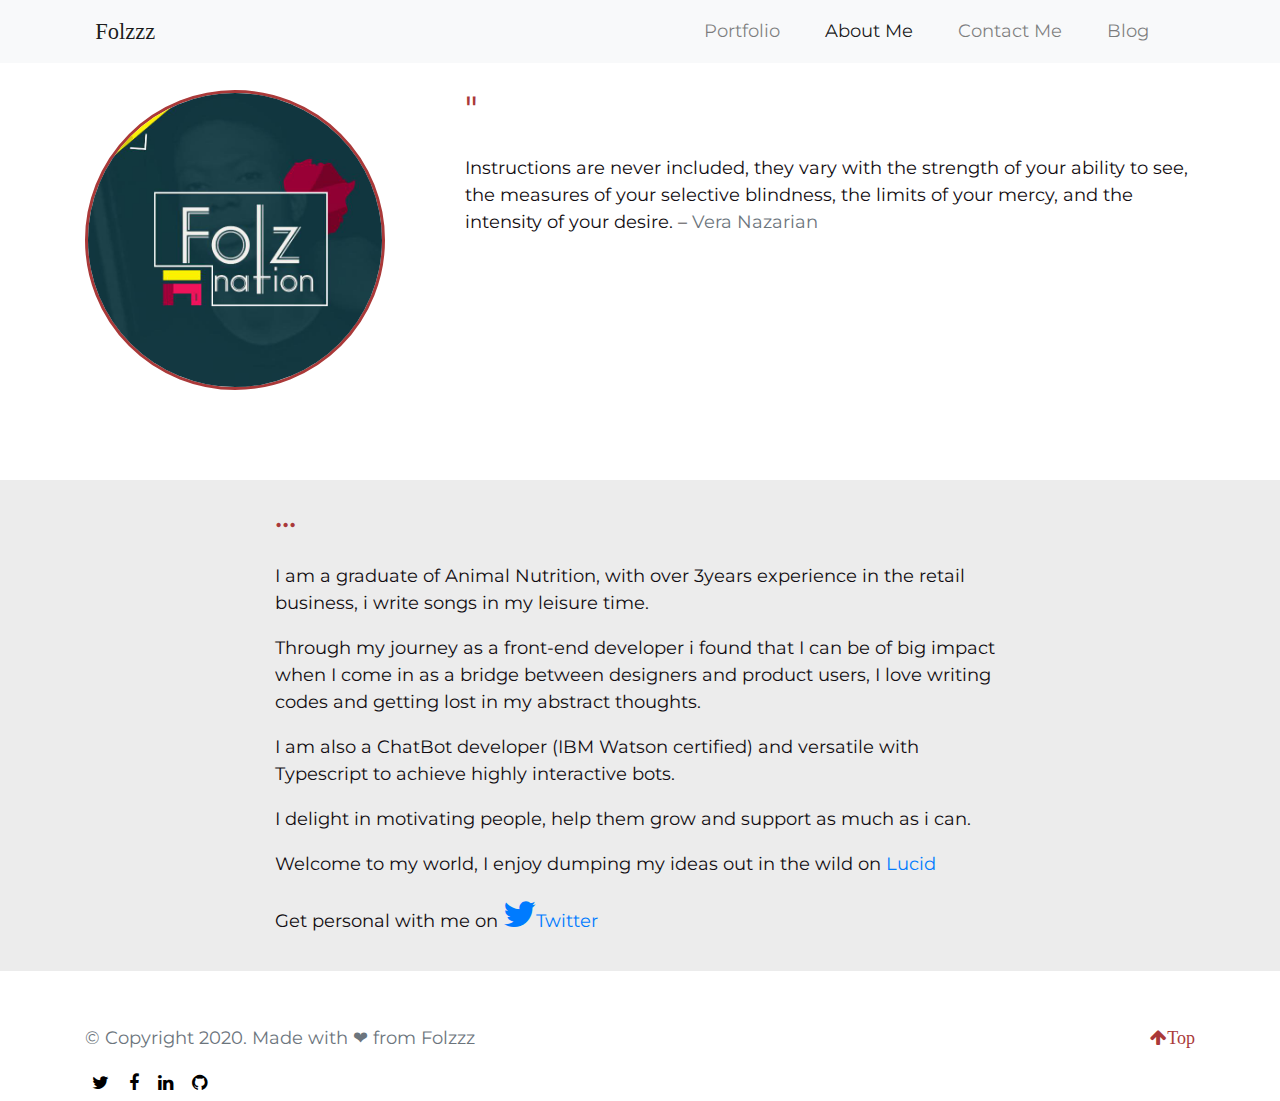
==== about.html @ 8f294a82 "feat:my-portfolio-site" ====
<!doctype html>
<html lang="en">
  <head>
    <!-- Required meta tags -->
    <meta charset="utf-8">
    <meta name="viewport" content="width=device-width, initial-scale=1, shrink-to-fit=no">

    <!-- Bootstrap CSS -->
    <link rel="stylesheet" href="css/bootstrap.min.css">
    <!-- icon library -->
    <link rel="stylesheet" href="https://cdnjs.cloudflare.com/ajax/libs/font-awesome/4.7.0/css/font-awesome.min.css">
    <!-- custom css -->
    <link rel="stylesheet" href="css/style.css">

    <title>Folzzz || front-end dev and retail merchant</title>
  </head>

 
  <body>
    <header>
    <nav class="navbar-expand-lg  navbar navbar-light bg-light fixed-top" role="navigation">
        <div class="container">
            <a class="navbar-brand" href="index.html">
            Folzzz
            </a>
            <button
            data-toggle="collapse"
            class="navbar-toggler"
            data-target="#navcol-1"
            >
            <span><i class="fa fa-bars" aria-hidden="true"></i></span>
            </button>

            <div class="collapse navbar-collapse " id="navcol-1">
                <ul class="nav navbar-nav ml-auto">
                    <li class="nav-item mr-4" role="presentation">
                    <a class="nav-link" href="index.html">Portfolio</a>
                    </li>
                    <li class="nav-item mr-4" role="presentation">
                    <a class="nav-link active" href="about.html">About Me</a>
                    </li>
                    <li class="nav-item mr-4" role="presentation">
                    <a class="nav-link" href="contact.html">Contact Me</a>
                    </li>
                    <li class="nav-item mr-4" role="presentation">
                    <a class="nav-link" href="https://lucid.blog/folzzz">Blog</a>
                    </li>
                    
                </ul>
            </div>
        </div>
  
    </nav>
    </header>

    <section id="feature-one">
        <div class="container my-5">
            <div class="feature-content">
                <div class="row">
                    <div class="col-md-4 about-img">
                        <img src="img/folz.jpg" alt="">
                    </div>
                    <div class="col-md-8">
                      <h3 class="mb-4 text-orange">"</h3>
                      <p> Instructions are never included, they vary with the strength of your ability to see, 
                          the measures of your selective blindness, the limits of your mercy, and the intensity
                           of your desire. – <span class="text-muted">Vera Nazarian</span>
                    </p>
                    </div>

                </div>
            </div>
        </div>
    </section>

    <section id="feature-two" class="dark-shade">
        <div class="container my-5">
            <div class="feature-content">
                <div class="row">
                    <div class="col-md-8 offset-lg-2 py-3">
                        <h3 class="mb-4 text-orange">...</h3>
                        <p>I am a graduate of Animal Nutrition, with over 3years experience in the retail business, i write songs in my leisure time.</p>
                        <p>Through my journey as a front-end developer i found that I can be of big impact when I come in as a bridge between designers and product users,
                           I love writing codes and getting lost in my abstract thoughts.</p>
                        <p>I am also a ChatBot developer (IBM Watson certified) and versatile with Typescript to achieve highly interactive bots.</p>
                        <p>I delight in motivating people, help them grow and support as much as i can.</p>
                        <p>Welcome to my world, I enjoy dumping my ideas out in the wild on <a href="https://lucid.blog/folzzz">Lucid</a></p>
                        <p>Get personal with me on <a href="https://twitter.com/Iam_Folz"><i class="fa fa-twitter fa-2x"></i>Twitter</a></p>
                        
                    </div>
                </div>
            </div>
        </div>
    </section>

    <footer class="text-muted mt-5">
        <div class="container">
            <p class="float-right">
                <a href="#" class="text-orange fa fa-arrow-up">Top</a>
            </p>
            <p>&copy Copyright 2020. Made with  ❤ from Folzzz</p>
            <div class="icons">
                <a href="https://twitter.com/Iam_Folz">
                    <i class="fa fa-twitter"></i>
                </a>
                <a href="https://www.facebook.com/folusho.olaniyan">
                    <i class="fa fa-facebook"></i>
                </a>
                <a href="https://www.linkedin.com/in/foluso-olaniyan-036927176/">
                    <i class="fa fa-linkedin"></i>
                </a>
                <a href="https://github.com/Folzzz">
                    <i class="fa fa-github"></i>
                </a>
            </div>
        </div>
      </footer>

     <!-- Optional JavaScript -->
    <!-- jQuery first, then Popper.js, then Bootstrap JS -->
    <script src="https://code.jquery.com/jquery-3.5.1.slim.min.js" integrity="sha384-DfXdz2htPH0lsSSs5nCTpuj/zy4C+OGpamoFVy38MVBnE+IbbVYUew+OrCXaRkfj" crossorigin="anonymous"></script>
    <script src="https://cdn.jsdelivr.net/npm/popper.js@1.16.0/dist/umd/popper.min.js" integrity="sha384-Q6E9RHvbIyZFJoft+2mJbHaEWldlvI9IOYy5n3zV9zzTtmI3UksdQRVvoxMfooAo" crossorigin="anonymous"></script>
    <script src="js/bootstrap.min.js"></script>
    <script src="js/main.js"></script>
  </body>
</html>
---- css/style.css ----
@import url('https://fonts.googleapis.com/css2?family=Montserrat:wght@400;700&display=swap');

/* default basic styling */


* {
    box-sizing: border-box;
}
html, body {
    margin: 0;
    padding: 0;
    font-family: 'Montserrat', 'Franklin Gothic Medium', 'Arial Narrow', Arial, sans-serif;
    line-height: 1.5;
    font-size: 18px;
    color: #110C11;
}

.navbar-brand {
    font-family: cursive;
}
/* changing the span content of profile */
.profile-class span::before {
    content: '';
    animation: profile 10s infinite;
}

.text-orange {
    color: #AA3939;
}

.dark-shade {
    background: #ececec;
}
.fa-bars {
    background-color: #AA3939;
}

#feature-one {
    margin: 5em 0;
}

.container {
    width: 90%;
}


/* portfolio style */

.card > img {
    max-width: 100%;
    min-height: 225px;
    max-height: 225px;
    object-fit: cover;
    object-position: bottom;
}
.card-text {
    /* min-height: 250px;
    max-height: 250px; */
}

/* about me style */


.about-img > img {
    max-width: 100%;
    max-height: 300px;
    object-fit: cover;
    object-position: bottom;
    margin: 0 auto;
    border-radius: 50%;
    border: 3px solid #AA3939;
}


/* contact us page */

.boxes {
    display: flex;
    flex-wrap: wrap;
    justify-content: space-evenly;
    align-items: center;
    margin-top: 1em;
}
.boxes > div {
    font-size: 1.2rem;
    border: 3px solid #000;
    padding: 1rem 1rem;
    margin-bottom: 3rem;
    transition: all 0.3s ease-in;
}
.boxes > div:hover {
    padding: 0.5rem 1.5rem;
    background: #AA3939;
}

/* footer styles */
.icons {
    margin-top: 1rem;
}
.icons > a {
    padding: 0.4rem;
    color: #000000;
}
.icons a:hover {
    color: #AA3939;
    transition: all 0.4s ease-in;
    
}


/* keyframes */
@keyframes profile {
    0% {
        content: 'Retail Merchant';
    }
    20% {
        content: 'Agriculturist';
    }
    40% {
        content: 'Song Writer';
    }
    60% {
        content: 'Teacher';
    }
    80% {
        content: 'ChatBot Dev.';
    }
    100% {
        content: 'Content Creator';
    }
}

/* media queries */
@media (max-width: 425px) {
    /* about page */
    .about-img {
        display: flex;
        align-items: center;
        justify-content: center;
        margin-bottom: 1rem;
    }
    /* contact page */
    .boxes {
        display: flex;
        flex-direction: column;
        flex-wrap: nowrap;
        justify-content: center;
        align-items: center;
        margin-top: 1em;
    }
    .boxes > div {
        padding: 0.5rem 0.5rem;
    }
    .boxes > div:hover {
        padding: 0.7rem 1rem;
    }
}
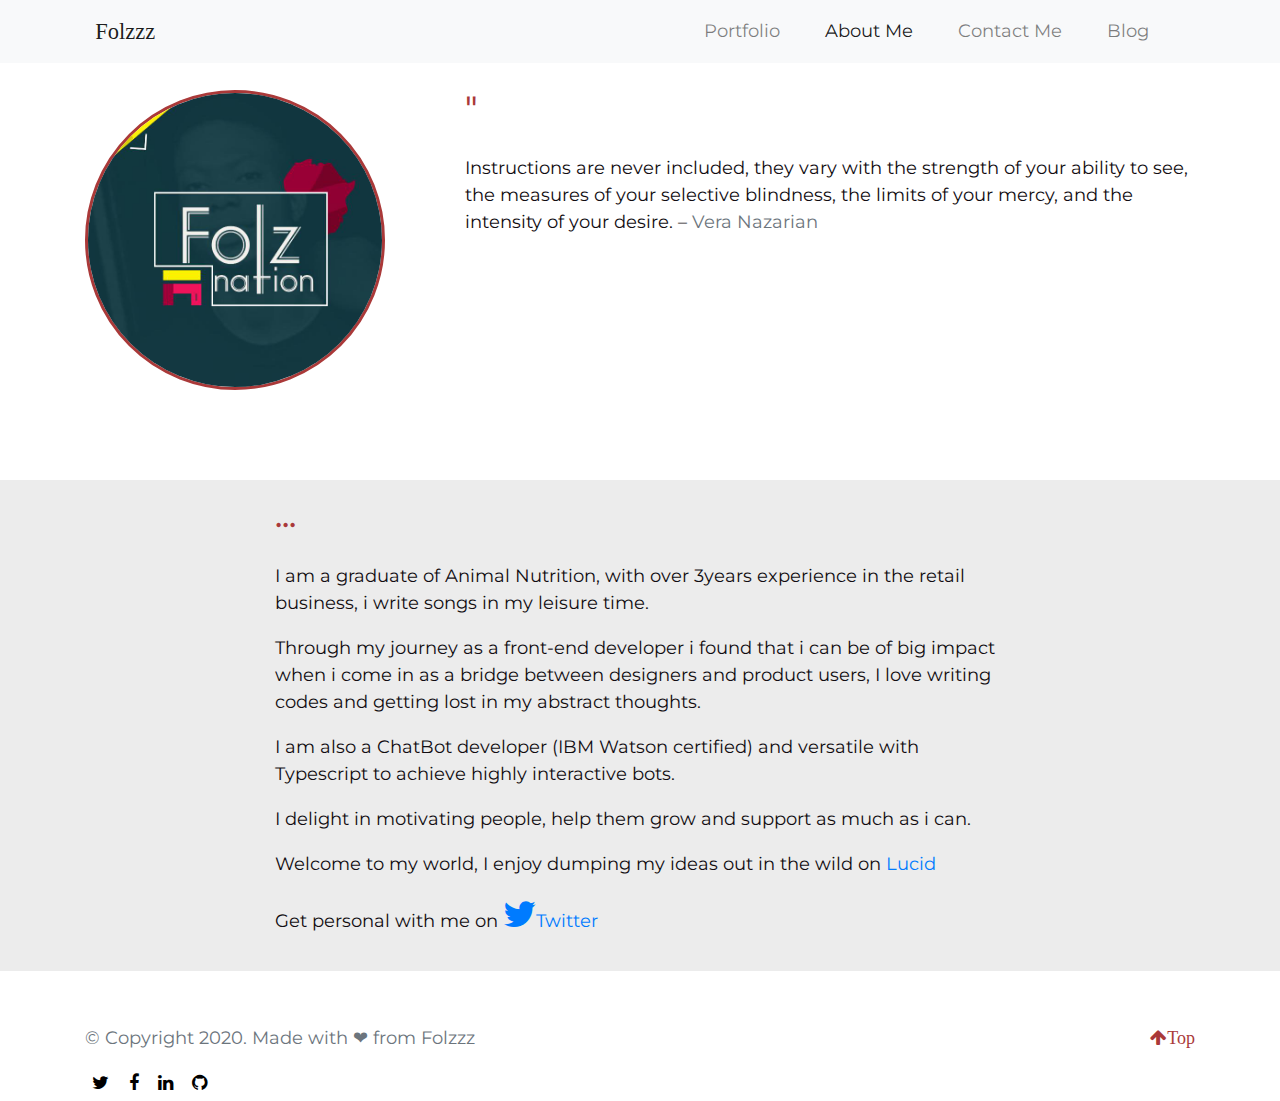
==== commit cb130776: "bug:fixed some typos and added a new project" ====
--- a/about.html
+++ b/about.html
@@ -80,7 +80,7 @@
                     <div class="col-md-8 offset-lg-2 py-3">
                         <h3 class="mb-4 text-orange">...</h3>
                         <p>I am a graduate of Animal Nutrition, with over 3years experience in the retail business, i write songs in my leisure time.</p>
-                        <p>Through my journey as a front-end developer i found that I can be of big impact when I come in as a bridge between designers and product users,
+                        <p>Through my journey as a front-end developer i found that i can be of big impact when i come in as a bridge between designers and product users,
                            I love writing codes and getting lost in my abstract thoughts.</p>
                         <p>I am also a ChatBot developer (IBM Watson certified) and versatile with Typescript to achieve highly interactive bots.</p>
                         <p>I delight in motivating people, help them grow and support as much as i can.</p>
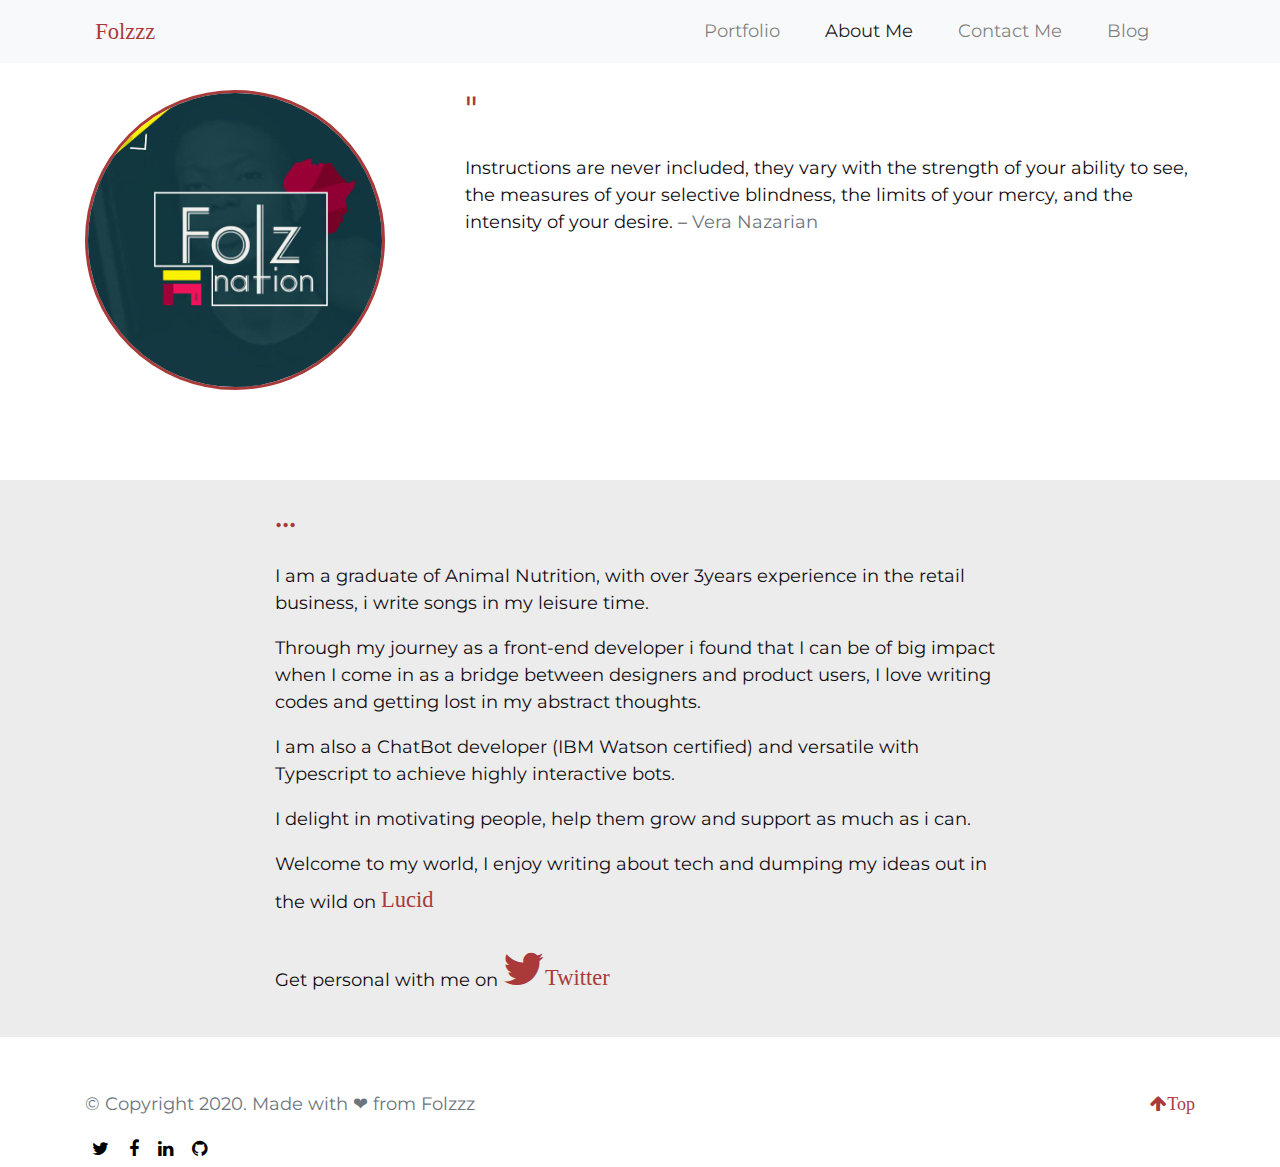
==== commit 7b66b004: "feat:replaced old projects with new ones" ====
--- a/about.html
+++ b/about.html
@@ -80,12 +80,12 @@
                     <div class="col-md-8 offset-lg-2 py-3">
                         <h3 class="mb-4 text-orange">...</h3>
                         <p>I am a graduate of Animal Nutrition, with over 3years experience in the retail business, i write songs in my leisure time.</p>
-                        <p>Through my journey as a front-end developer i found that i can be of big impact when i come in as a bridge between designers and product users,
+                        <p>Through my journey as a front-end developer i found that I can be of big impact when I come in as a bridge between designers and product users,
                            I love writing codes and getting lost in my abstract thoughts.</p>
                         <p>I am also a ChatBot developer (IBM Watson certified) and versatile with Typescript to achieve highly interactive bots.</p>
                         <p>I delight in motivating people, help them grow and support as much as i can.</p>
-                        <p>Welcome to my world, I enjoy dumping my ideas out in the wild on <a href="https://lucid.blog/folzzz">Lucid</a></p>
-                        <p>Get personal with me on <a href="https://twitter.com/Iam_Folz"><i class="fa fa-twitter fa-2x"></i>Twitter</a></p>
+                        <p>Welcome to my world, I enjoy writing about tech and dumping my ideas out in the wild on <a href="https://lucid.blog/folzzz" class="navbar-brand" >Lucid</a></p>
+                        <p>Get personal with me on <a href="https://twitter.com/Iam_Folz" class="navbar-brand" ><i class="fa fa-twitter fa-2x"></i>Twitter</a></p>
                         
                     </div>
                 </div>
--- a/css/style.css
+++ b/css/style.css
@@ -17,6 +17,7 @@
 
 .navbar-brand {
     font-family: cursive;
+    color: #AA3939 !important;
 }
 /* changing the span content of profile */
 .profile-class span::before {
@@ -45,6 +46,12 @@
 
 
 /* portfolio style */
+
+@media (max-width: 560px) {
+    .skills__rows {
+        display: flex;
+    }
+}
 
 .card > img {
     max-width: 100%;
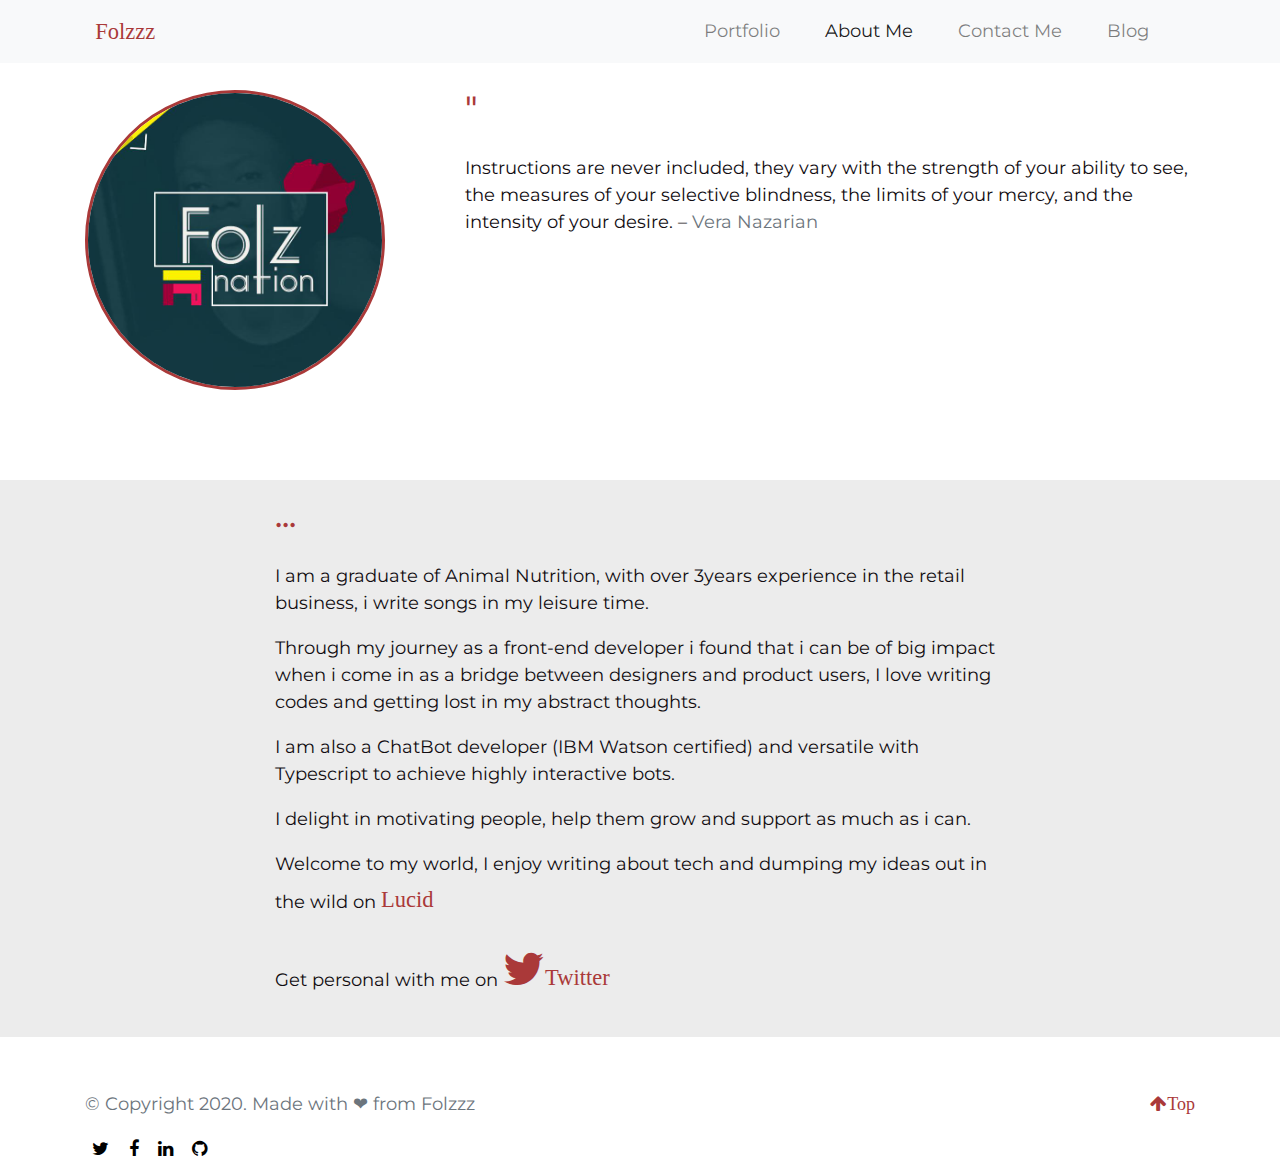
==== commit e5038e5f: "Merge branch 'master' into feat/new-projects" ====
--- a/about.html
+++ b/about.html
@@ -80,7 +80,7 @@
                     <div class="col-md-8 offset-lg-2 py-3">
                         <h3 class="mb-4 text-orange">...</h3>
                         <p>I am a graduate of Animal Nutrition, with over 3years experience in the retail business, i write songs in my leisure time.</p>
-                        <p>Through my journey as a front-end developer i found that I can be of big impact when I come in as a bridge between designers and product users,
+                        <p>Through my journey as a front-end developer i found that i can be of big impact when i come in as a bridge between designers and product users,
                            I love writing codes and getting lost in my abstract thoughts.</p>
                         <p>I am also a ChatBot developer (IBM Watson certified) and versatile with Typescript to achieve highly interactive bots.</p>
                         <p>I delight in motivating people, help them grow and support as much as i can.</p>
